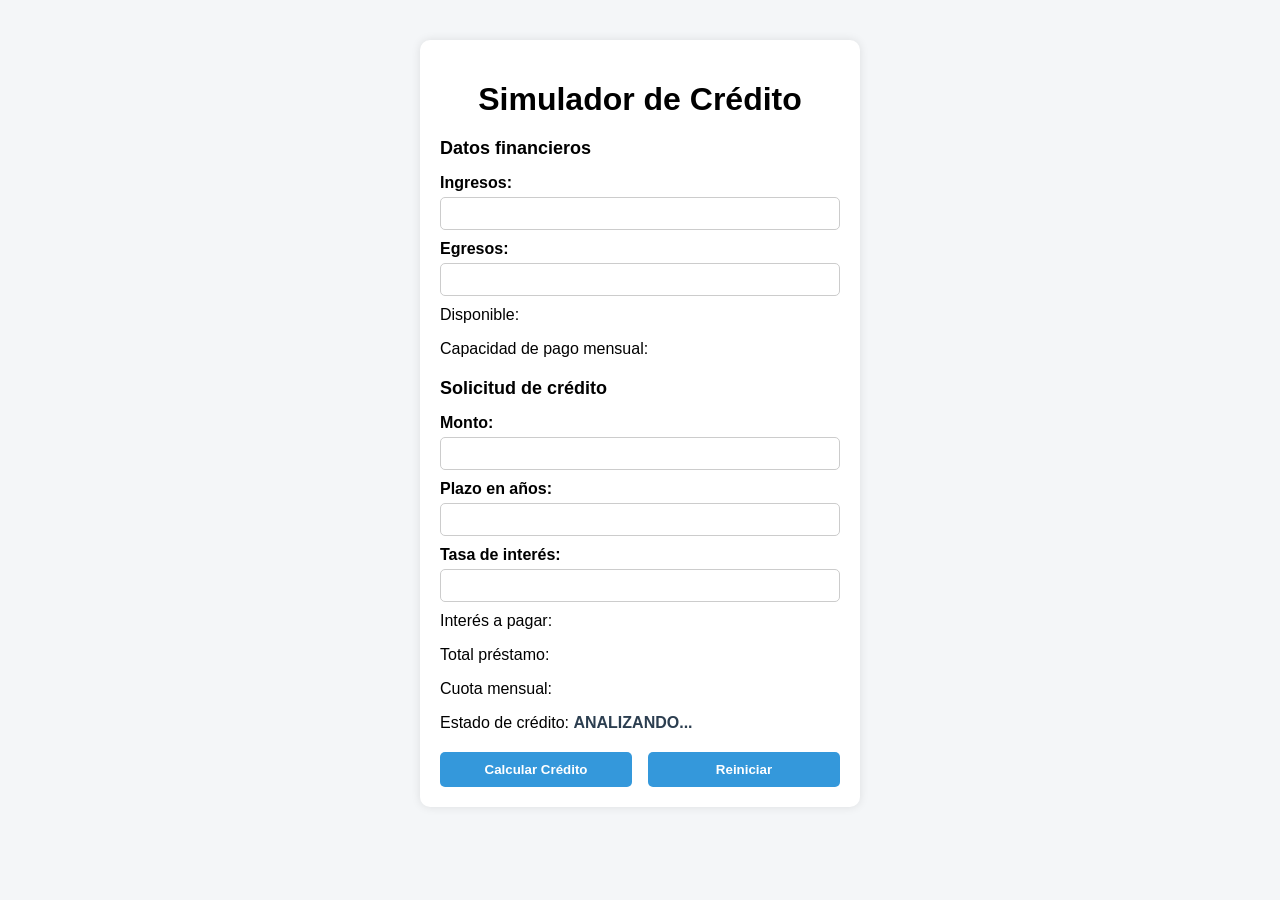
==== simulador.html @ 0a1d178b "primer comit" ====
<!DOCTYPE html>
<html lang="es">
<head>
    <meta charset="UTF-8">
    <meta name="viewport" content="width=device-width, initial-scale=1.0">
    <title>Simulador de Crédito</title>
    <link rel="stylesheet" href="simulador.css">
</head>
<body>

    <div class="container">
        <h1>Simulador de Crédito</h1>

        <h2>Datos financieros</h2>
        <label for="txtIngresos">Ingresos:</label>
        <input type="text" id="txtIngresos">

        <label for="txtEgresos">Egresos:</label>
        <input type="text" id="txtEgresos">

        <p>Disponible: <span id="spnDisponible"></span></p>
        <p>Capacidad de pago mensual: <span id="spnCapacidadPago"></span></p>

        <h2>Solicitud de crédito</h2>
        <label for="txtMonto">Monto:</label>
        <input type="text" id="txtMonto">

        <label for="txtPlazo">Plazo en años:</label>
        <input type="text" id="txtPlazo">

        <label for="txtTasaInteres">Tasa de interés:</label>
        <input type="text" id="txtTasaInteres">

        <p>Interés a pagar: <span id="spnInteresPagar"></span></p>
        <p>Total préstamo: <span id="spnTotalPrestamo"></span></p>
        <p>Cuota mensual: <span id="spnCuotaMensual"></span></p>
        <p>Estado de crédito: <span id="spnEstadoCredito">ANALIZANDO...</span></p>

        <div class="buttons">
            <button id="btnCalcularCredito">Calcular Crédito</button>
            <button id="btnReiniciar">Reiniciar</button>
        </div>
    </div>

</body>
</html>
---- simulador.css ----
body {
    font-family: Arial, sans-serif;
    background-color: #f4f6f8;
    margin: 0;
    padding: 0;
}

.container {
    width: 400px;
    margin: 40px auto;
    padding: 20px;
    background-color: white;
    border-radius: 10px;
    box-shadow: 0 0 10px rgba(0,0,0,0.1);
}

h1 {
    text-align: center;
    margin-bottom: 20px;
}

h2 {
    margin-top: 20px;
    font-size: 18px;
}

label {
    display: block;
    margin-top: 10px;
    font-weight: bold;
}

input {
    width: 100%;
    padding: 8px;
    margin-top: 5px;
    border-radius: 5px;
    border: 1px solid #ccc;
    box-sizing: border-box;
}

p {
    margin-top: 10px;
}

span {
    font-weight: bold;
    color: #2c3e50;
}

.buttons {
    margin-top: 20px;
    display: flex;
    justify-content: space-between;
}

button {
    width: 48%;
    padding: 10px;
    border: none;
    border-radius: 5px;
    background-color: #3498db;
    color: white;
    font-weight: bold;
    cursor: pointer;
}

button:hover {
    background-color: #2980b9;
}
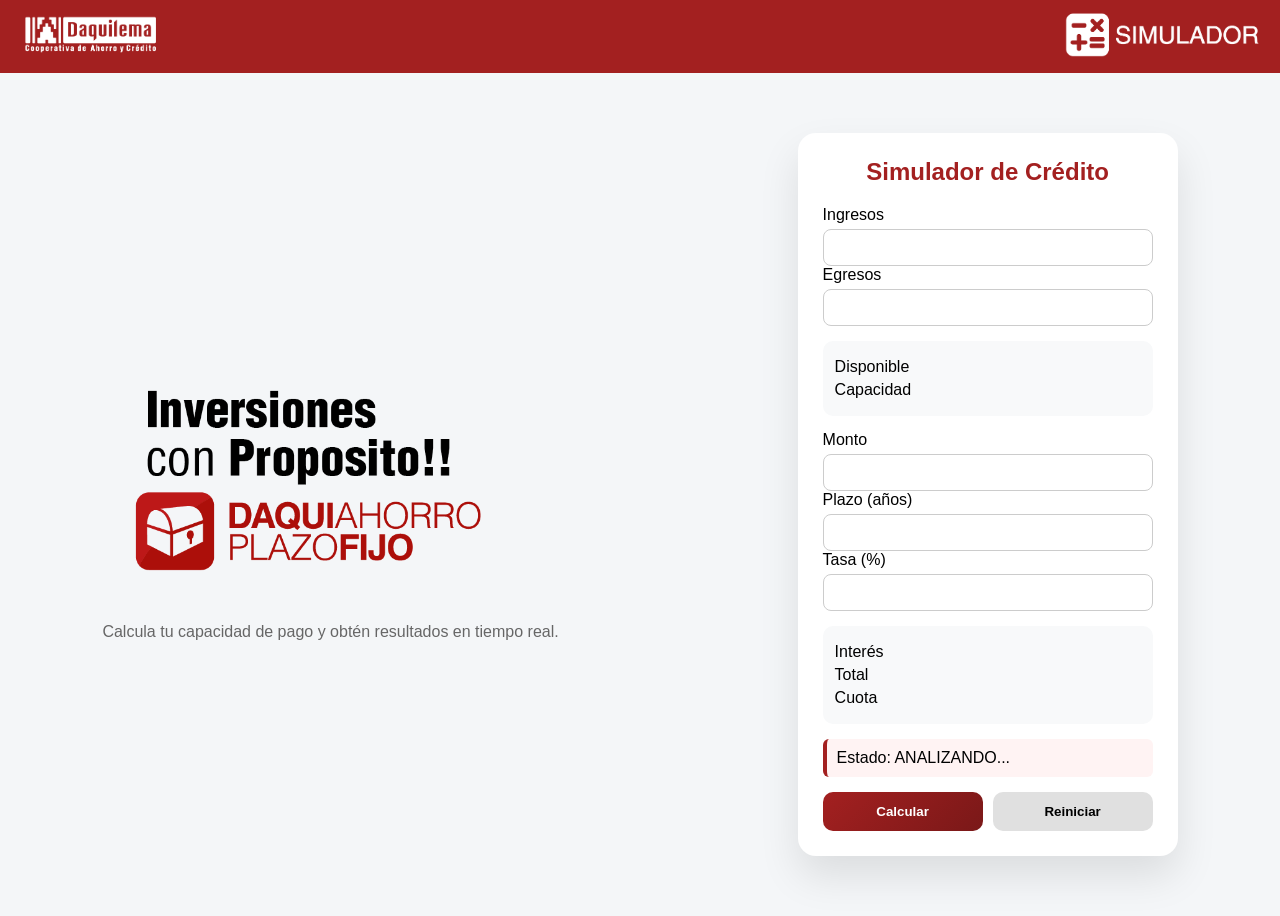
==== commit 0296178a: "mejora visual y responsive con IA promts" ====
--- a/simulador.html
+++ b/simulador.html
@@ -4,43 +4,83 @@
     <meta charset="UTF-8">
     <meta name="viewport" content="width=device-width, initial-scale=1.0">
     <title>Simulador de Crédito</title>
+
     <link rel="stylesheet" href="simulador.css">
+    <script src="simulador.js"></script>
+    <script src="funciones.js"></script>
 </head>
 <body>
 
-    <div class="container">
-        <h1>Simulador de Crédito</h1>
+    <!-- HEADER -->
+    <header class="header">
+        <div class="logo-left">
+            <img src="logo.png">
+        </div>
 
-        <h2>Datos financieros</h2>
-        <label for="txtIngresos">Ingresos:</label>
-        <input type="text" id="txtIngresos">
+        <h2 class="titulo-header"></h2>
 
-        <label for="txtEgresos">Egresos:</label>
-        <input type="text" id="txtEgresos">
+        <div class="logo-right">
+            <img src="logo_si.png">
+        </div>
+    </header>
 
-        <p>Disponible: <span id="spnDisponible"></span></p>
-        <p>Capacidad de pago mensual: <span id="spnCapacidadPago"></span></p>
+    <!-- HERO + PANEL -->
+    <section class="hero">
 
-        <h2>Solicitud de crédito</h2>
-        <label for="txtMonto">Monto:</label>
-        <input type="text" id="txtMonto">
+        <!-- TEXTO IZQUIERDO -->
+        <div class="hero-text">
+            <img src="lan.png">
+            <p>Calcula tu capacidad de pago y obtén resultados en tiempo real.</p>
+        </div>
 
-        <label for="txtPlazo">Plazo en años:</label>
-        <input type="text" id="txtPlazo">
+        <!-- PANEL DERECHO -->
+        <div class="panel">
 
-        <label for="txtTasaInteres">Tasa de interés:</label>
-        <input type="text" id="txtTasaInteres">
+            <h2>Simulador de Crédito</h2>
 
-        <p>Interés a pagar: <span id="spnInteresPagar"></span></p>
-        <p>Total préstamo: <span id="spnTotalPrestamo"></span></p>
-        <p>Cuota mensual: <span id="spnCuotaMensual"></span></p>
-        <p>Estado de crédito: <span id="spnEstadoCredito">ANALIZANDO...</span></p>
+            <!-- DATOS -->
+            <div class="grupo">
+                <label>Ingresos</label>
+                <input type="text" id="txtIngresos">
 
-        <div class="buttons">
-            <button id="btnCalcularCredito">Calcular Crédito</button>
-            <button id="btnReiniciar">Reiniciar</button>
+                <label>Egresos</label>
+                <input type="text" id="txtEgresos">
+            </div>
+
+            <div class="resultado-box">
+                <p>Disponible <span id="spnDisponible"></span></p>
+                <p>Capacidad <span id="spnCapacidadPago"></span></p>
+            </div>
+
+            <!-- CRÉDITO -->
+            <div class="grupo">
+                <label>Monto</label>
+                <input type="text" id="txtMonto">
+
+                <label>Plazo (años)</label>
+                <input type="text" id="txtPlazo">
+
+                <label>Tasa (%)</label>
+                <input type="text" id="txtTasaInteres">
+            </div>
+
+            <div class="resultado-box">
+                <p>Interés <span id="spnInteresPagar"></span></p>
+                <p>Total <span id="spnTotalPrestamo"></span></p>
+                <p>Cuota <span id="spnCuotaMensual"></span></p>
+            </div>
+
+            <div class="estado">
+                Estado: <span id="spnEstadoCredito">ANALIZANDO...</span>
+            </div>
+
+            <div class="buttons">
+                <button id="btnCalcularCredito" onclick="calcular()">Calcular</button>
+                <button id="btnReiniciar" onclick="reiniciar()">Reiniciar</button>
+            </div>
+
         </div>
-    </div>
+    </section>
 
 </body>
 </html>
--- a/simulador.css
+++ b/simulador.css
@@ -1,70 +1,208 @@
-body {
-    font-family: Arial, sans-serif;
-    background-color: #f4f6f8;
+/* RESET */
+* {
     margin: 0;
     padding: 0;
-}
-
-.container {
-    width: 400px;
-    margin: 40px auto;
-    padding: 20px;
-    background-color: white;
-    border-radius: 10px;
-    box-shadow: 0 0 10px rgba(0,0,0,0.1);
-}
-
-h1 {
+    box-sizing: border-box;
+}
+
+/* BODY */
+body {
+    font-family: 'Segoe UI', sans-serif;
+    background: #f4f6f8;
+}
+
+/* HEADER */
+.header {
+    background: #a32020;
+    padding: 12px 20px;
+    display: flex;
+    justify-content: space-between;
+    align-items: center;
+    position: relative;
+}
+
+/* LOGOS */
+.logo-left img,
+.logo-right img {
+    height: 45px;
+}
+
+/* TITULO CENTRADO */
+.titulo-header {
+    position: absolute;
+    left: 50%;
+    transform: translateX(-50%);
+    color: white;
+    font-weight: bold;
+}
+
+/* HERO */
+.hero {
+    display: flex;
+    justify-content: space-between;
+    align-items: center;
+    padding: 60px 8%;
+    min-height: 90vh;
+}
+
+/* TEXTO IZQUIERDO */
+.hero-text {
+    max-width: 500px;
+}
+
+.hero-text h1 {
+    font-size: 42px;
+    margin-bottom: 10px;
+}
+
+.hero-text p {
+    color: #666;
+    font-size: 16px;
+}
+
+/* PANEL DERECHO */
+.panel {
+    width: 380px;
+    background: white;
+    padding: 25px;
+    border-radius: 18px;
+    box-shadow: 0 20px 40px rgba(0,0,0,0.1);
+}
+
+/* TITULO PANEL */
+.panel h2 {
     text-align: center;
     margin-bottom: 20px;
-}
-
-h2 {
-    margin-top: 20px;
-    font-size: 18px;
-}
-
-label {
-    display: block;
-    margin-top: 10px;
-    font-weight: bold;
-}
-
+    color: #a32020;
+}
+
+/* GRUPOS */
+.grupo {
+    margin-bottom: 15px;
+}
+
+/* INPUT */
 input {
     width: 100%;
-    padding: 8px;
+    padding: 10px;
     margin-top: 5px;
-    border-radius: 5px;
+    border-radius: 8px;
     border: 1px solid #ccc;
-    box-sizing: border-box;
-}
-
-p {
-    margin-top: 10px;
-}
-
-span {
-    font-weight: bold;
-    color: #2c3e50;
-}
-
+}
+
+/* RESULTADOS */
+.resultado-box {
+    background: #f8f9fa;
+    padding: 12px;
+    border-radius: 10px;
+    margin: 15px 0;
+}
+
+.resultado-box p {
+    display: flex;
+    justify-content: space-between;
+    margin: 5px 0;
+}
+
+/* ESTADO */
+.estado {
+    background: #fff3f3;
+    padding: 10px;
+    border-left: 4px solid #a32020;
+    border-radius: 6px;
+    margin-bottom: 15px;
+}
+
+/* BOTONES */
 .buttons {
-    margin-top: 20px;
-    display: flex;
-    justify-content: space-between;
+    display: flex;
+    gap: 10px;
 }
 
 button {
-    width: 48%;
-    padding: 10px;
+    flex: 1;
+    padding: 12px;
+    border-radius: 10px;
     border: none;
-    border-radius: 5px;
-    background-color: #3498db;
-    color: white;
     font-weight: bold;
     cursor: pointer;
 }
 
+/* BOTON PRINCIPAL */
+#btnCalcularCredito {
+    background: linear-gradient(135deg, #a32020, #7a1818);
+    color: white;
+}
+
+/* BOTON SECUNDARIO */
+#btnReiniciar {
+    background: #e0e0e0;
+}
+
+/* HOVER */
 button:hover {
-    background-color: #2980b9;
+    transform: translateY(-2px);
+}
+
+/* RESPONSIVE TABLET */
+@media (max-width: 900px) {
+    .hero {
+        flex-direction: column;
+        gap: 30px;
+    }
+
+    .panel {
+        width: 100%;
+        max-width: 400px;
+    }
+
+    .hero-text {
+        text-align: center;
+    }
+}
+
+/* CELULAR */
+@media (max-width: 480px) {
+
+    .hero {
+        padding: 30px 15px;
+    }
+
+    .hero-text h1 {
+        font-size: 28px;
+    }
+
+    .logo-left img,
+    .logo-right img {
+        height: 35px;
+    }
+}
+/* IMAGEN HERO */
+.hero-text img {
+    width: 100%;
+    max-width: 420px;
+    height: auto;
+    display: block;
+    margin-bottom: 15px;
+}
+
+/* CENTRAR EN RESPONSIVE */
+@media (max-width: 900px) {
+    .hero-text {
+        display: flex;
+        flex-direction: column;
+        align-items: center;
+        text-align: center;
+    }
+
+    .hero-text img {
+        max-width: 300px;
+    }
+}
+
+/* CELULAR */
+@media (max-width: 480px) {
+    .hero-text img {
+        max-width: 250px;
+    }
 }
